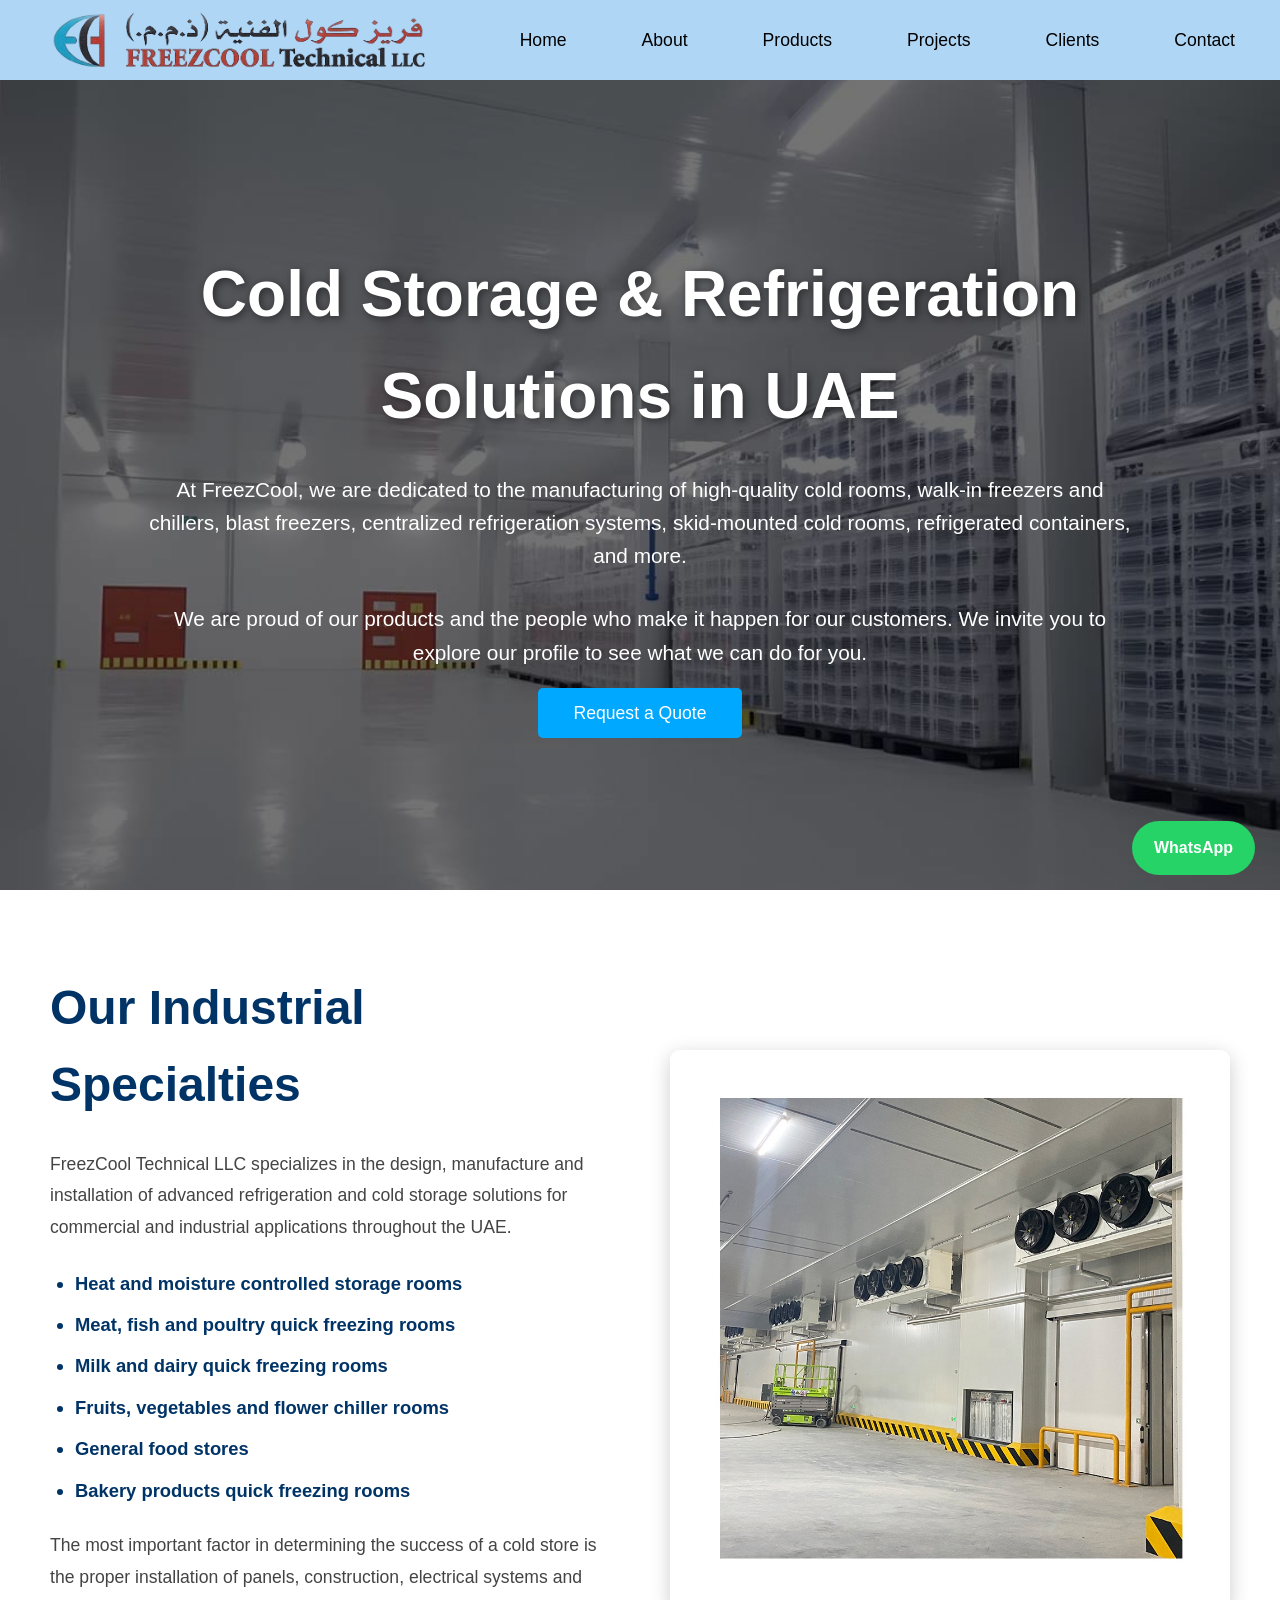
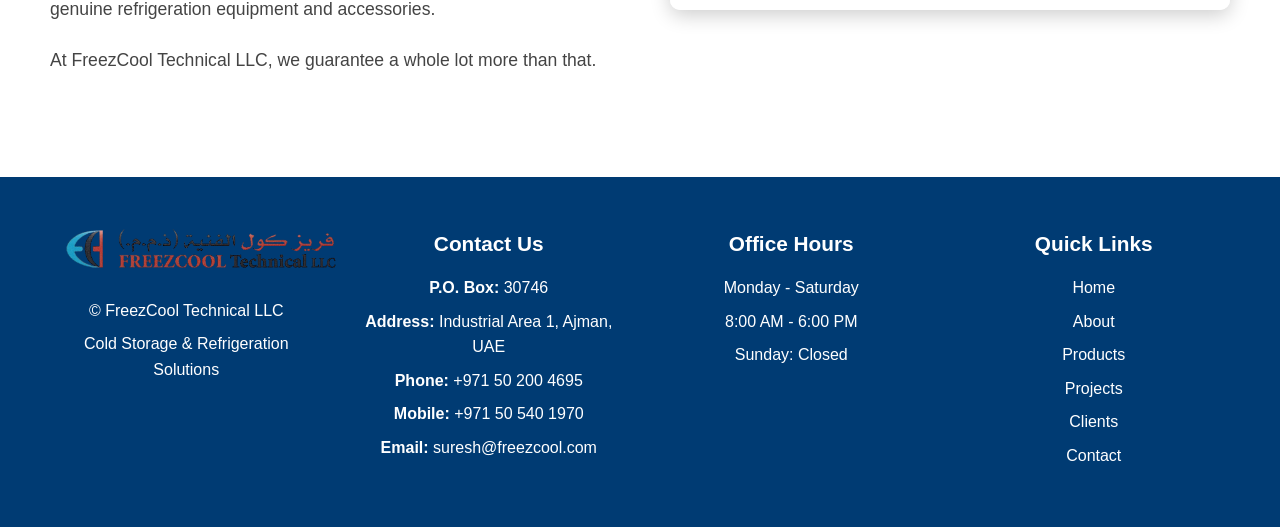
==== index.html @ e765c129 "Add files via upload" ====
<!DOCTYPE html>
<html lang="en">
<head>
    <meta charset="UTF-8">
    <meta name="viewport" content="width=device-width, initial-scale=1.0">
    <title>FreezCool Technical LLC</title>
    <link rel="stylesheet" href="css/style.css">
</head>

<body>

<nav>
    <div class="logo">
        <img src="images/freezcoollogo.png" alt="FreezCool Logo">
    </div>

    <ul class="nav-menu">
        <li><a href="index.html">Home</a></li>
        <li><a href="about.html">About</a></li>

        <li class="dropdown">
            <a href="products.html">Products</a>

            <ul class="dropdown-menu">
                <li><a href="#">Walk-in Chillers & Freezers</a></li>
                <li><a href="#">Blast Freezers</a></li>
                <li><a href="#">Centralized Refrigeration System</a></li>
                <li><a href="#">Supermarket Chillers & Freezers</a></li>
                <li><a href="#">Shelves</a></li>
                <li><a href="#">Air Conditioning</a></li>
                <li><a href="#">Ice Machines</a></li>
            </ul>
        </li>

        <li><a href="projects.html">Projects</a></li>
        <li><a href="clients.html">Clients</a></li>
        <li><a href="contact.html">Contact</a></li>
    </ul>
</nav>

<section class="hero">
    <div class="hero-content">
        <h1>Cold Storage & Refrigeration Solutions in UAE</h1>

        <p>
            At FreezCool, we are dedicated to the manufacturing of high-quality
            cold rooms, walk-in freezers and chillers, blast freezers,
            centralized refrigeration systems, skid-mounted cold rooms,
            refrigerated containers, and more.
        </p>

        <p>
            We are proud of our products and the people who make it happen for
            our customers. We invite you to explore our profile to see what we
            can do for you.
        </p>

        <a href="contact.html" class="btn">Request a Quote</a>
    </div>
</section>

<section class="specialties-section">

    <div class="specialties-content">

        <h2>Our Industrial Specialties</h2>

        <p>
            FreezCool Technical LLC specializes in the design,
            manufacture and installation of advanced refrigeration
            and cold storage solutions for commercial and industrial
            applications throughout the UAE.
        </p>

        <ul class="specialty-list">
            <li>Heat and moisture controlled storage rooms</li>
            <li>Meat, fish and poultry quick freezing rooms</li>
            <li>Milk and dairy quick freezing rooms</li>
            <li>Fruits, vegetables and flower chiller rooms</li>
            <li>General food stores</li>
            <li>Bakery products quick freezing rooms</li>
        </ul>

        <p>
            The most important factor in determining the success of a
            cold store is the proper installation of panels,
            construction, electrical systems and genuine refrigeration
            equipment and accessories.
        </p>

        <p>
            At FreezCool Technical LLC, we guarantee a whole lot more than that.
        </p>

    </div>

    <div class="specialties-image">
        <img src="images/blastfreezer.jpg" alt="Industrial Refrigeration">
    </div>

</section>

<footer class="site-footer">

    <div class="footer-container">

        <div class="footer-column">
            <img src="images/freezcoollogo.png" alt="FreezCool Logo" class="footer-logo">

            <p>© FreezCool Technical LLC</p>
            <p>Cold Storage & Refrigeration Solutions</p>
        </div>

        <div class="footer-column">
            <h3>Contact Us</h3>

            <p><strong>P.O. Box:</strong> 30746</p>
            <p><strong>Address:</strong> Industrial Area 1, Ajman, UAE</p>
            <p><strong>Phone:</strong> +971 50 200 4695</p>
            <p><strong>Mobile:</strong> +971 50 540 1970</p>
            <p><strong>Email:</strong> suresh@freezcool.com</p>
        </div>

        <div class="footer-column">
            <h3>Office Hours</h3>

            <p>Monday - Saturday</p>
            <p>8:00 AM - 6:00 PM</p>
            <p>Sunday: Closed</p>
        </div>

        <div class="footer-column">
            <h3>Quick Links</h3>

            <p><a href="index.html">Home</a></p>
            <p><a href="about.html">About</a></p>
            <p><a href="products.html">Products</a></p>
            <p><a href="projects.html">Projects</a></p>
            <p><a href="clients.html">Clients</a></p>
            <p><a href="contact.html">Contact</a></p>
        </div>

    </div>

</footer>

<a href="https://wa.me/971502004695"
   class="floating-whatsapp"
   target="_blank">
   WhatsApp
</a>

</body>
</html>
---- css/style.css ----
*{
    margin:0;
    padding:0;
    box-sizing:border-box;
}

body{
    font-family: Arial, sans-serif;
    line-height:1.6;
}

/* NAVIGATION */

nav{
    background:#B0D6F5;
    display:flex;
    justify-content:space-between;
    align-items:center;
    padding:10px 45px;
    position:sticky;
    top:0;
    z-index:1000;
}

.logo img{
    height:60px;
    width:auto;
    display:block;
}

.nav-menu{
    display:flex;
    list-style:none;
    gap:45px;
    align-items:center;
}

.nav-menu li{
    position:relative;
}

.nav-menu li a{
    color:black;
    text-decoration:none;
    font-size:1.1rem;
    font-weight:500;
}

.nav-menu li a:hover{
    color:#003366;
}

.dropdown-menu{
    display:none;
    position:absolute;
    top:100%;
    left:0;
    background:white;
    min-width:280px;
    list-style:none;
    box-shadow:0 5px 15px rgba(0,0,0,0.2);
    border-radius:5px;
    overflow:hidden;
    z-index:2000;
}

.dropdown-menu li a{
    display:block;
    padding:12px 18px;
    color:black;
    font-size:0.95rem;
    white-space:nowrap;
}

.dropdown-menu li a:hover{
    background:#B0D6F5;
    color:#003366;
}

.dropdown:hover .dropdown-menu{
    display:block;
}



nav ul{
    display:flex;
    list-style:none;
}

nav ul li{
    margin-left:30px;
}

nav ul li a{
    color:black;
    text-decoration:none;
    font-size:1.1rem;
    transition:0.3s;
}

nav ul li a:hover{
    color:#00a8ff;
}

/* HERO SECTION */

.hero{
    height:90vh;

    background:
    linear-gradient(
        rgba(0,0,0,0.55),
        rgba(0,0,0,0.55)
    ),
    url("../images/hero.jpg");

    background-size:cover;
    background-position:center;
    background-repeat:no-repeat;

    display:flex;
    justify-content:center;
    align-items:center;
    text-align:center;

    color:white;
    padding:20px;
}

.hero-content{
    max-width:1000px;
}

.hero h1{
    font-size:4rem;
    margin-bottom:25px;
    text-shadow:2px 2px 8px rgba(0,0,0,0.5);

}

.hero p{
    font-size:1.3rem;
    margin-bottom:30px;
}

/* BUTTON */

.btn{
    background:#00a8ff;
    color:white;
    padding:15px 35px;
    text-decoration:none;
    border-radius:5px;
    font-size:1.1rem;
    transition:0.3s;
}

.btn:hover{
    background:#0088cc;
}

/* SERVICES */

.services{
    padding:80px 50px;
    text-align:center;
}

.services h2{
    font-size:2.5rem;
    margin-bottom:40px;
}

.service-box{
    border:1px solid #ddd;
    padding:30px;
    margin:20px auto;
    max-width:700px;
    border-radius:10px;
    transition:0.3s;
}

.service-box:hover{
    transform:translateY(-5px);
    box-shadow:0 5px 15px rgba(0,0,0,0.15);
}

.service-box h3{
    margin-bottom:10px;
    color:#003366;
}

/* WHY US */

.why-us{
    background:#f5f5f5;
    padding:80px 50px;
    text-align:center;
}

.why-us h2{
    font-size:2.5rem;
    margin-bottom:40px;
}

.reasons{
    display:flex;
    justify-content:center;
    gap:20px;
    flex-wrap:wrap;
}

.reason{
    background:white;
    padding:30px;
    width:300px;
    border-radius:10px;
    box-shadow:0 2px 10px rgba(0,0,0,0.1);
}

.reason h3{
    margin-bottom:15px;
    color:#003366;
}

/* FOOTER */

footer{
    background:#003366;
    color:white;
    text-align:center;
    padding:40px;
}

footer h3{
    margin-bottom:10px;
}

footer p{
    margin:5px 0;
}



.contact-page{
    min-height:100vh;
    background:
    linear-gradient(
        rgba(0,0,0,0.70),
        rgba(0,0,0,0.70)
    ),
    url("../images/contactbg.png");

    background-size:cover;
    background-position:center;
    background-repeat:no-repeat;
    padding:60px 30px;
    text-align:center;
    color:white;
}

.contact-page h1{
    color:white;
    margin-bottom:40px;
    font-size:3rem;
}

.contact-container{
    display:flex;
    justify-content:center;
    align-items:flex-start;
    gap:40px;
    flex-wrap:wrap;
}

.contact-card{
    width:500px;
    background:rgba(255,255,255,0.95);
    color:black;
    padding:40px;
    border-radius:10px;
    box-shadow:0 5px 20px rgba(0,0,0,0.3);
}

.contact-card h2{
    color:#003366;
}

.contact-card h3{
    margin-bottom:25px;
    color:#666;
}

.contact-card p{
    margin:15px 0;
    font-size:1.1rem;
}

.qr-section{
    width:320px;
    background:rgba(255,255,255,0.95);
    color:black;
    padding:25px;
    border-radius:10px;
    text-align:center;
    box-shadow:0 5px 20px rgba(0,0,0,0.3);
}

.qr-section h2{
    color:#003366;
    margin-bottom:15px;
}

.qr-section img{
    width:200px;
    height:auto;
}

.qr-section p{
    margin-top:15px;
    font-size:1rem;
    color:#333;
    font-weight:bold;
}



.specialties-section{
    max-width:1400px;
    margin:auto;
    padding:80px 50px;

    display:flex;
    align-items:center;
    justify-content:space-between;
    gap:60px;
}

.specialties-content{
    flex:1;
}

.specialties-content h2{
    font-size:3rem;
    color:#003366;
    margin-bottom:25px;
}

.specialties-content p{
    font-size:1.1rem;
    line-height:1.8;
    color:#444;
    margin-bottom:20px;
}

.specialty-list{
    padding-left:25px;
    margin:25px 0;
}

.specialty-list li{
    font-size:1.15rem;
    color:#003366;
    margin-bottom:12px;
    font-weight:600;
}

.specialties-image{
    flex:1;
}

.specialties-image img{
    width:100%;
    border-radius:10px;
    box-shadow:0 5px 20px rgba(0,0,0,0.2);
}

















.clients-page{
    padding:60px 40px;
    background:white;
}

.clients-page h1{
    color:#003366;
    font-size:2.5rem;
    margin-bottom:50px;
}

.clients-grid{
    display:grid;
    grid-template-columns:repeat(6, 1fr);
    gap:45px;
    align-items:center;
}

.client-logo{
    display:flex;
    justify-content:center;
    align-items:center;
}

.client-logo img{
    max-width:140px;
    max-height:80px;
    object-fit:contain;
}















.about-hero{
    min-height:55vh;
    background:
    linear-gradient(
        rgba(0,51,102,0.78),
        rgba(0,51,102,0.78)
    ),
    url("../images/aboutbg.jpg");

    background-size:cover;
    background-position:center;

    display:flex;
    justify-content:center;
    align-items:center;
    text-align:center;
    color:white;
    padding:60px 30px;
}

.about-overlay{
    max-width:950px;
}

.about-overlay h1{
    font-size:3.2rem;
    line-height:1.2;
    margin-bottom:25px;
}

.about-overlay p{
    font-size:1.2rem;
    line-height:1.8;
}

.about-content{
    max-width:1400px;
    margin:auto;
    padding:80px 50px;

    display:flex;
    align-items:center;
    gap:60px;
    flex-wrap:wrap;
}

.about-text{
    flex:1;
}

.about-text h2{
    color:#003366;
    margin-bottom:20px;
    font-size:2.5rem;
}

.about-text p{
    margin-bottom:20px;
    line-height:1.8;
}

.about-image{
    flex:1;
}

.about-image img{
    width:100%;
    border-radius:10px;
    box-shadow:0 5px 20px rgba(0,0,0,0.2);
}

.mission-section{
    display:flex;
    gap:30px;
    padding:80px 50px;
    background:#f5f5f5;
    flex-wrap:wrap;
}

.mission-box{
    flex:1;
    min-width:300px;
    background:white;
    padding:40px;
    border-radius:10px;
    box-shadow:0 3px 15px rgba(0,0,0,0.1);
}

.mission-box h2{
    color:#003366;
    margin-bottom:20px;
}

.why-section{
    padding:80px 50px;
    text-align:center;
}

.why-section h2{
    font-size:2.5rem;
    margin-bottom:40px;
    color:#003366;
}

.why-grid{
    display:grid;
    grid-template-columns:repeat(auto-fit,minmax(250px,1fr));
    gap:25px;
}

.why-card{
    background:white;
    padding:30px;
    border-radius:10px;
    box-shadow:0 3px 15px rgba(0,0,0,0.1);
}

.why-card h3{
    color:#003366;
    margin-bottom:15px;
}






.projects-page{
padding:80px 50px;
background:#f8f9fa;
}

.projects-page h1{
text-align:center;
color:#003366;
font-size:3rem;
margin-bottom:20px;
}

.projects-intro{
text-align:center;
max-width:800px;
margin:0 auto 60px;
color:#555;
font-size:1.1rem;
}

.project-section{
max-width:1200px;
margin:80px auto;
text-align:center;
}

.project-section h2{
color:#003366;
font-size:2.2rem;
}

.project-section h3{
color:#666;
margin-bottom:25px;
}

.project-gallery{
display:grid;
grid-template-columns:1fr 1fr;
gap:20px;
margin-bottom:25px;
}

.project-gallery img{
width:100%;
height:350px;
object-fit:cover;
border-radius:10px;
box-shadow:0 5px 20px rgba(0,0,0,0.15);
}

.project-section p{
max-width:800px;
margin:auto;
font-size:1.1rem;
color:#444;
}





.trusted-clients{
    background:white;
    padding:50px 0;
    overflow:hidden;
}

.trusted-clients h2{
    text-align:center;
    color:#003366;
    margin-bottom:35px;
    font-size:2rem;
}

.client-slider{
    overflow:hidden;
    width:100%;
}

.client-track{
    display:flex;
    gap:60px;
    width:max-content;
    animation:scrollClients 30s linear infinite;
}

.client-track img{
    width:160px;
    height:90px;
    object-fit:contain;
    filter:grayscale(20%);
    transition:0.3s;
}

.client-track img:hover{
    filter:none;
    transform:scale(1.05);
}

@keyframes scrollClients{
    from{
        transform:translateX(0);
    }

    to{
        transform:translateX(-50%);
    }
}


/* FOOTER */

.site-footer{
    background:#003B73;
    color:white;
    padding:50px 60px;
}

.footer-container{
    display:flex;
    justify-content:space-between;
    align-items:flex-start;
    flex-wrap:wrap;
    gap:50px;
    max-width:1400px;
    margin:auto;
}

.footer-column{
    flex:1;
    min-width:220px;
}

.footer-logo{
    width:280px;
    margin-bottom:15px;
}

.footer-column h3{
    margin-bottom:15px;
    font-size:1.3rem;
}

.footer-column p{
    margin-bottom:8px;
    line-height:1.6;
}

.footer-column a{
    color:white;
    text-decoration:none;
}

.footer-column a:hover{
    color:#B0D6F5;
}

.floating-whatsapp{
    position:fixed;
    bottom:25px;
    right:25px;
    background:#25D366;
    color:white;
    padding:14px 22px;
    border-radius:50px;
    text-decoration:none;
    font-weight:bold;
    z-index:9999;
}

.floating-whatsapp:hover{
    background:#1da851;
}


.products-hero{
    background:#003B73;
    color:white;
    text-align:center;
    padding:90px 30px;
}

.products-hero h1{
    font-size:3rem;
    margin-bottom:15px;
}

.products-hero p{
    font-size:1.2rem;
}

.products-grid{
    max-width:1300px;
    margin:auto;
    padding:70px 40px;
    display:grid;
    grid-template-columns:repeat(auto-fit, minmax(300px, 1fr));
    gap:35px;
}

.product-card{
    background:white;
    border-radius:12px;
    box-shadow:0 5px 20px rgba(0,0,0,0.12);
    overflow:hidden;
    transition:0.3s;
}

.product-card:hover{
    transform:translateY(-8px);
}

.product-card img{
    width:100%;
    height:230px;
    object-fit:cover;
}

.product-card h2{
    color:#003366;
    font-size:1.5rem;
    padding:20px 20px 10px;
}

.product-card p{
    color:#444;
    padding:0 20px 25px;
    line-height:1.7;
}
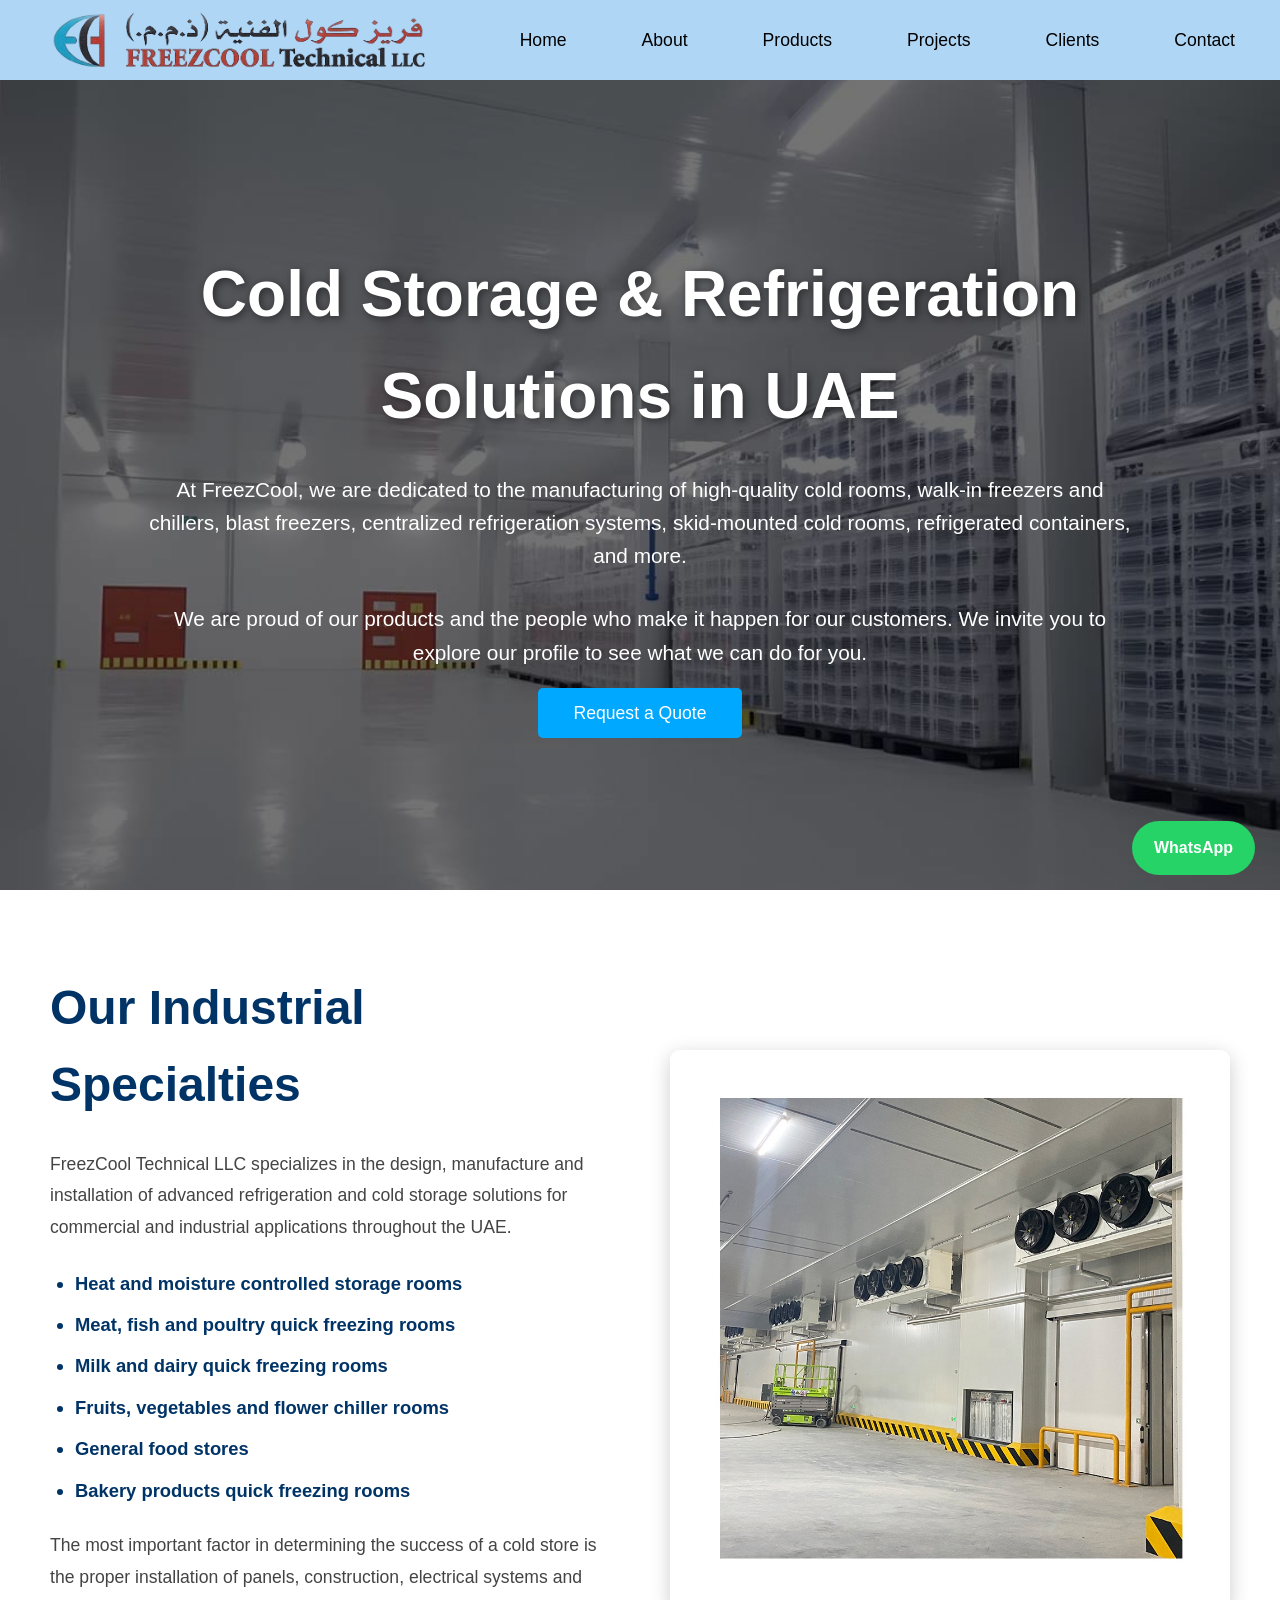
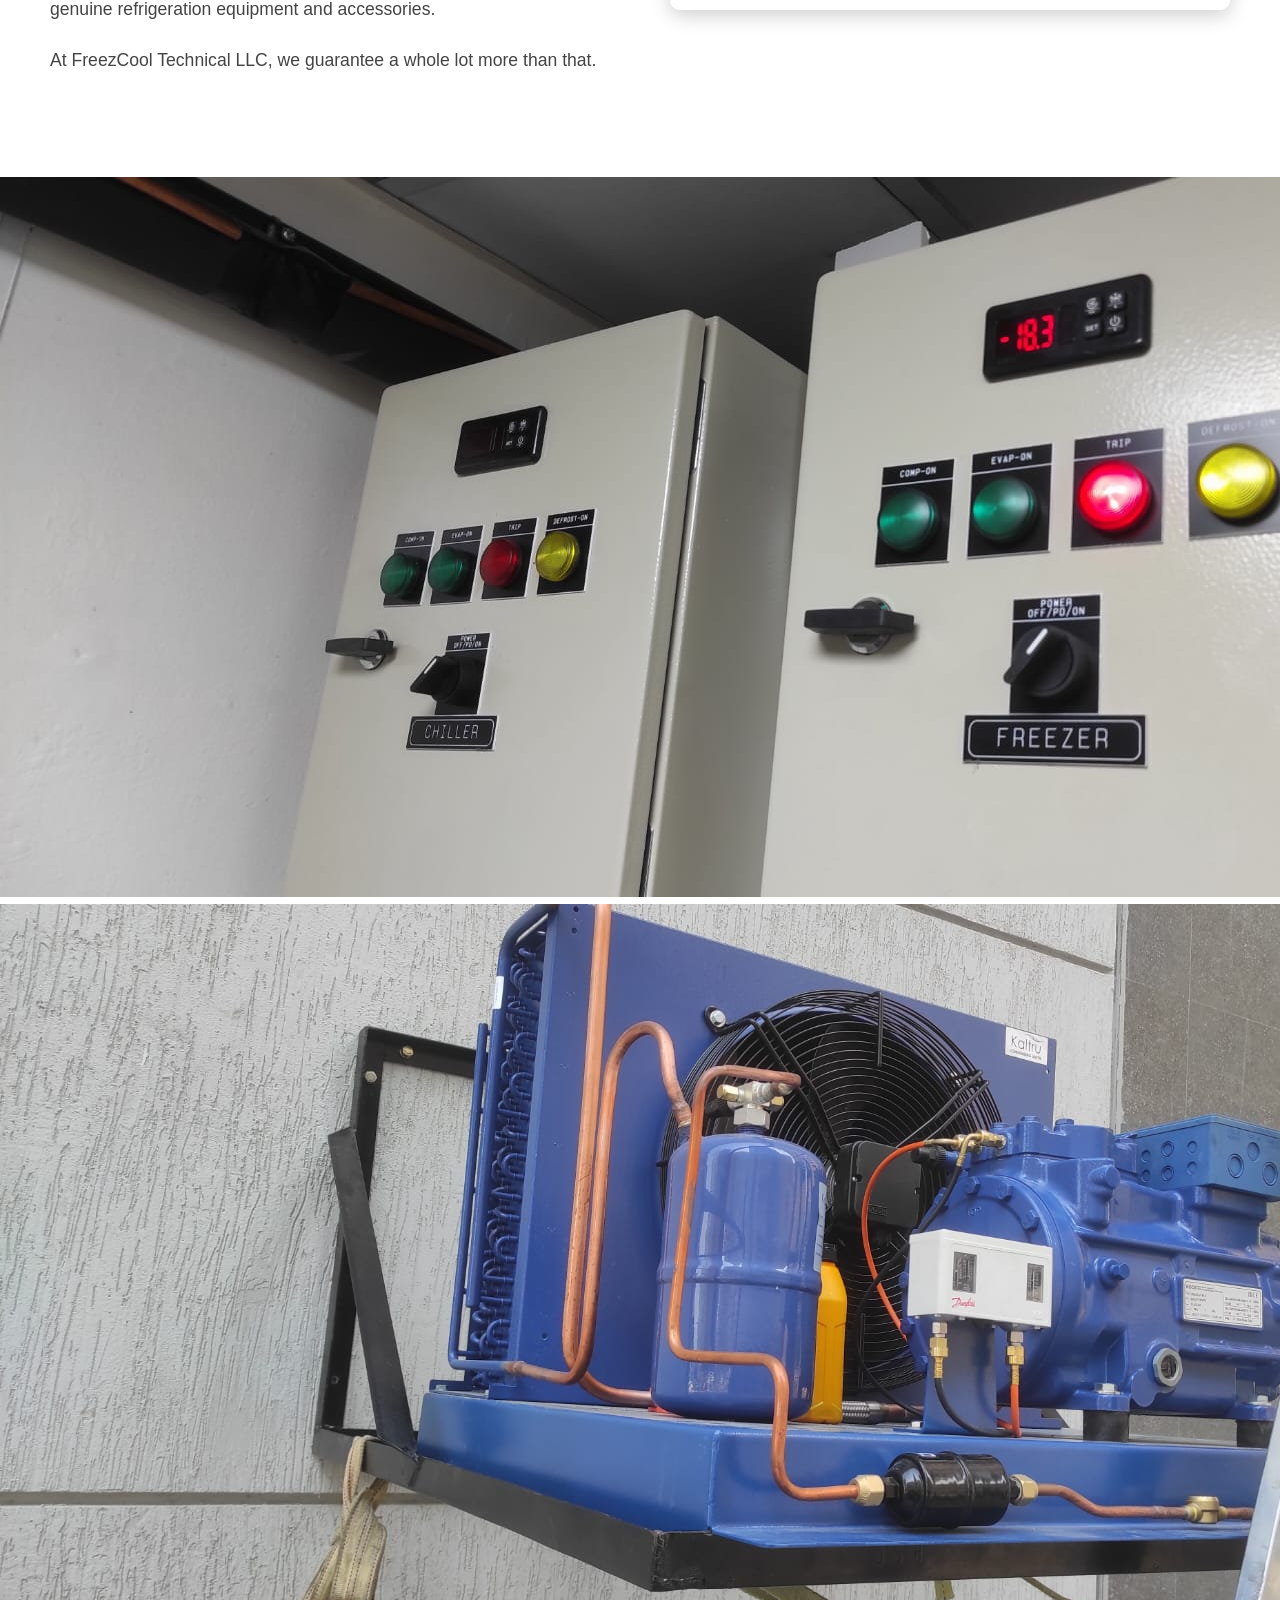
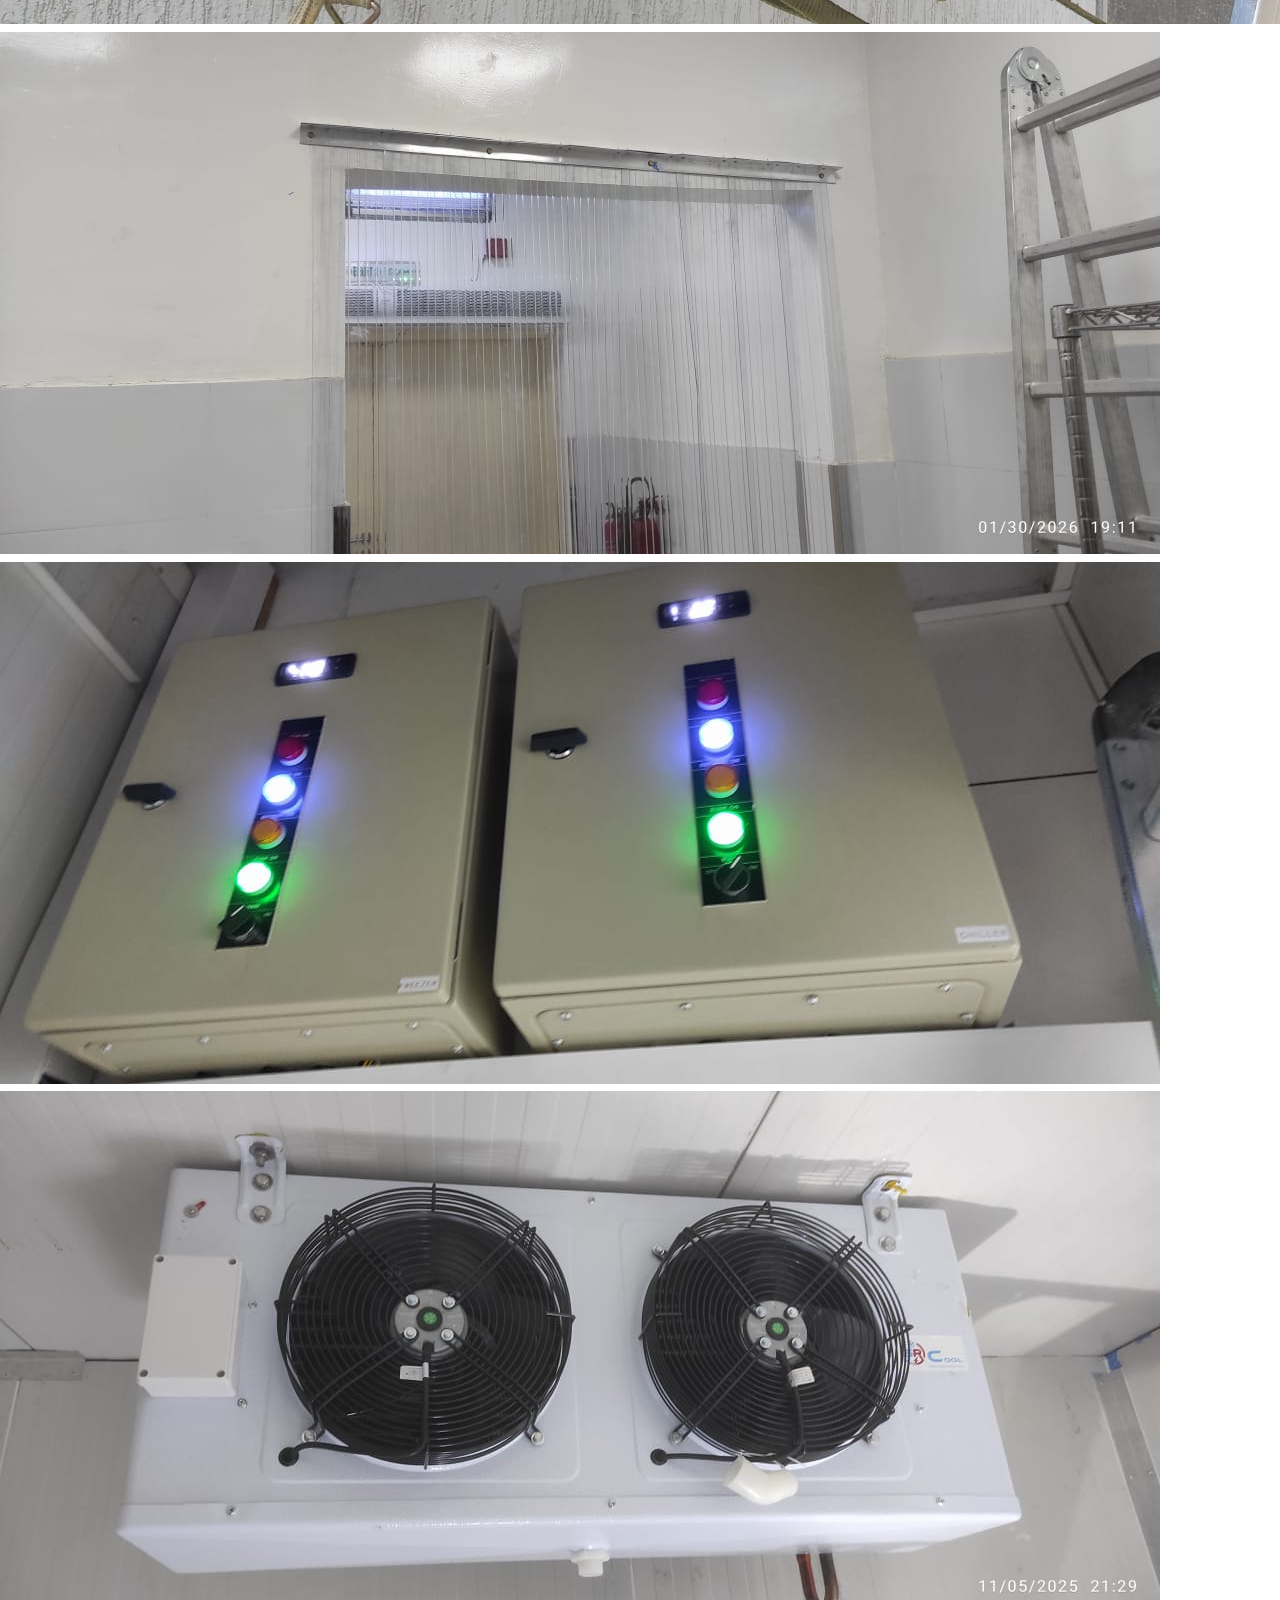
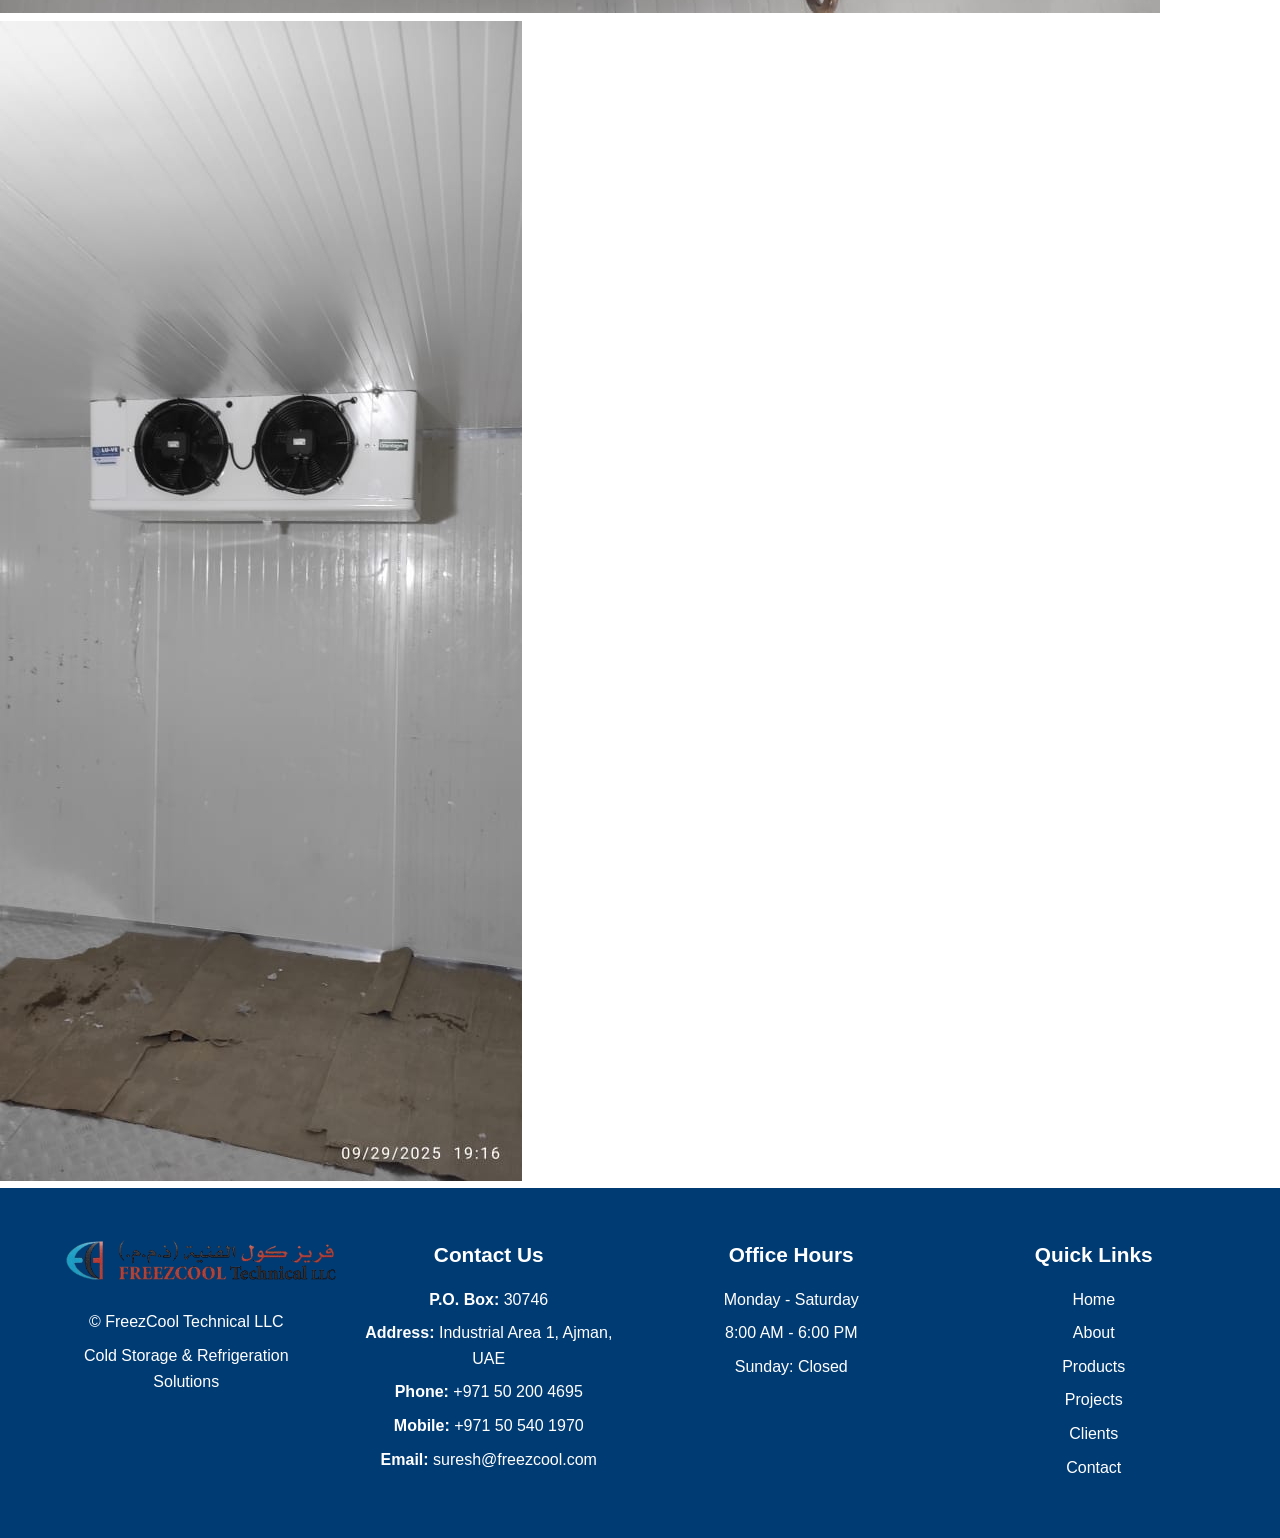
==== commit 6ef31d64: "Add files via upload" ====
--- a/index.html
+++ b/index.html
@@ -100,6 +100,22 @@
 
 </section>
 
+<section class="our-work">
+
+
+    <div class="work-gallery">
+
+        <img src="images/1.jpg" alt="Project 1">
+        <img src="images/2.jpg" alt="Project 2">
+        <img src="images/3.jpg" alt="Project 3">
+        <img src="images/4.jpg" alt="Project 4">
+        <img src="images/5.jpg" alt="Project 5">
+        <img src="images/6.jpg" alt="Project 6">
+
+    </div>
+
+</section>
+
 <footer class="site-footer">
 
     <div class="footer-container">
@@ -151,4 +167,4 @@
 </a>
 
 </body>
-</html>
+</html>
--- a/css/style.css
+++ b/css/style.css
@@ -792,4 +792,84 @@
     color:#444;
     padding:0 20px 25px;
     line-height:1.7;
+}
+
+/* Mobile responsive fixes */
+@media (max-width: 768px) {
+  body {
+    overflow-x: hidden;
+  }
+
+  nav {
+    flex-direction: column;
+    align-items: center;
+    padding: 15px;
+  }
+
+  .logo img {
+    max-width: 130px;
+    height: auto;
+  }
+
+  .nav-menu {
+    flex-direction: column;
+    width: 100%;
+    text-align: center;
+    gap: 10px;
+    padding: 0;
+  }
+
+  .nav-menu li {
+    width: 100%;
+  }
+
+  .dropdown-menu {
+    position: static;
+    width: 100%;
+  }
+
+  .hero {
+    min-height: 70vh;
+    padding: 40px 20px;
+    text-align: center;
+  }
+
+  .hero h1 {
+    font-size: 30px;
+    line-height: 1.2;
+  }
+
+  .hero p {
+    font-size: 16px;
+    max-width: 100%;
+  }
+
+  .hero .btn,
+  .btn {
+    display: inline-block;
+    width: auto;
+    padding: 12px 20px;
+  }
+
+  .product-grid,
+  .project-grid,
+  .client-grid {
+    grid-template-columns: 1fr;
+    gap: 20px;
+  }
+
+  .product-card,
+  .project-card,
+  .client-card {
+    width: 100%;
+  }
+
+  img {
+    max-width: 100%;
+    height: auto;
+  }
+
+  section {
+    padding: 40px 20px;
+  }
 }
